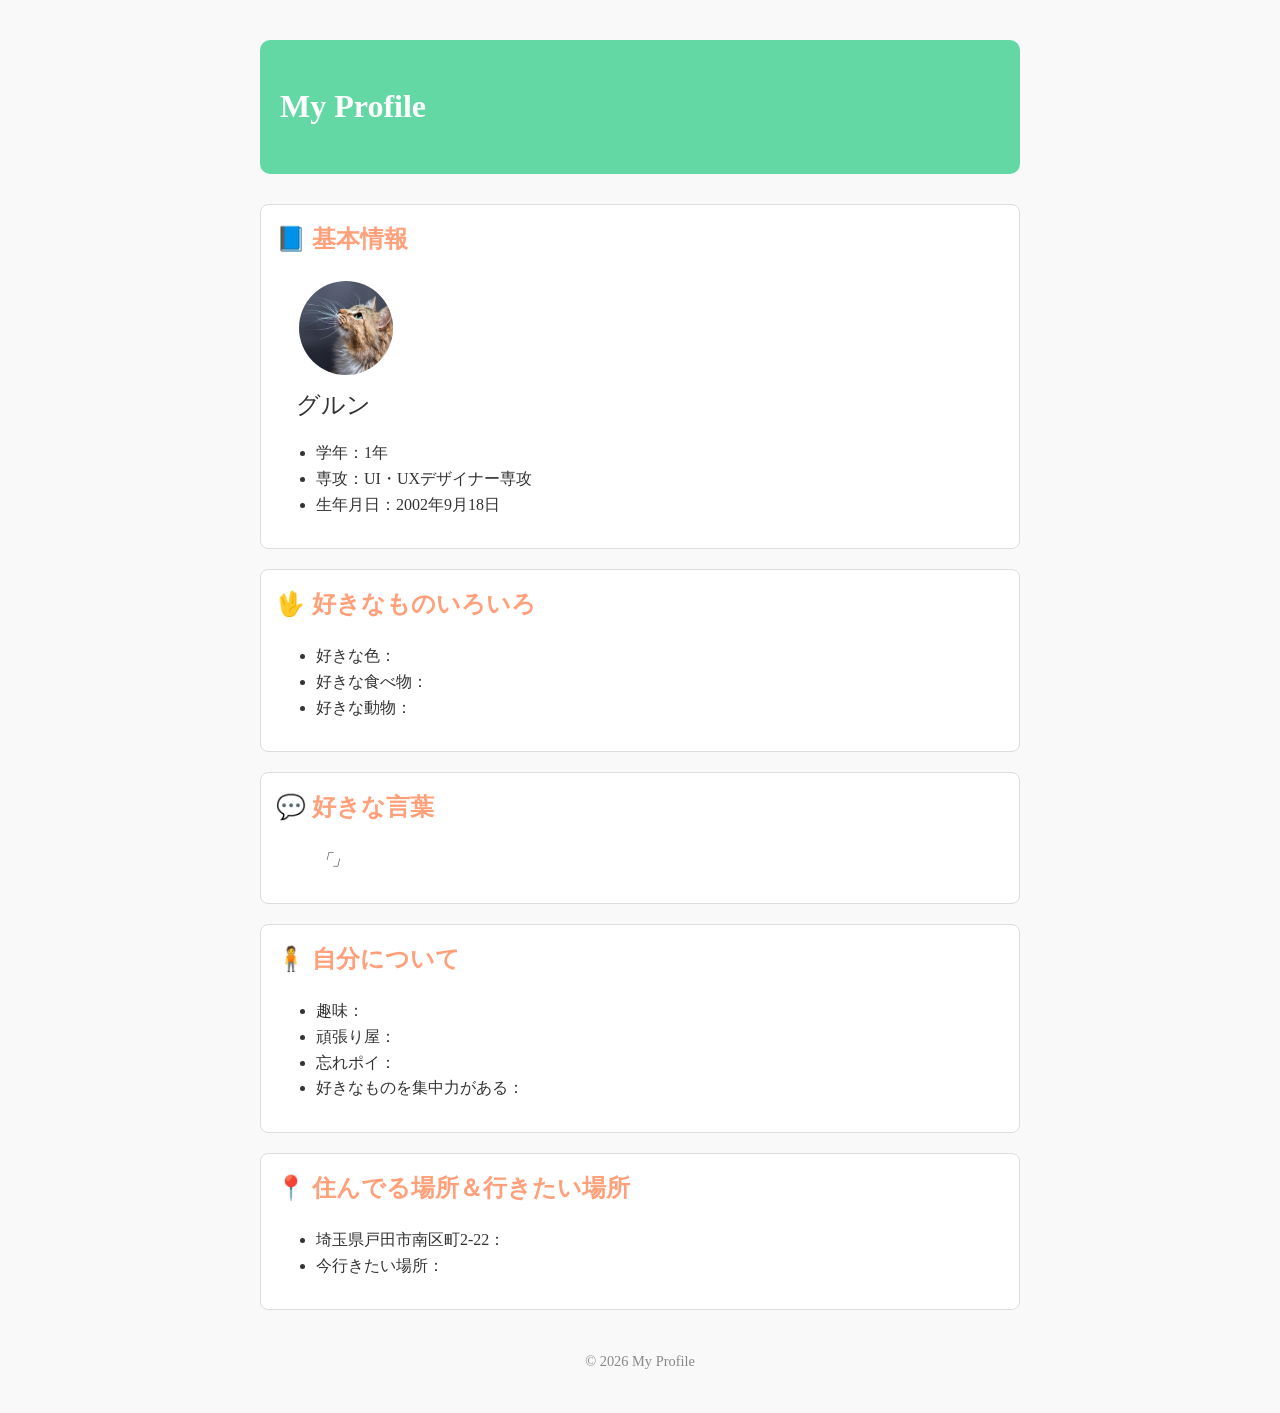
==== 20260423-hc/profile.html @ a8aaff8b "Add files via upload" ====
<!DOCTYPE html>
<html lang="ja">

<head>
    <meta charset="UTF-8">
    <title>My Profile</title>
    <link rel="stylesheet" href="profile.css">
</head>

<body>
    <div class="container">
        <header>
            <h1>My Profile</h1>
        </header>

        <section id="profile">
            <h2>📘 基本情報</h2>
            <img src="profile.jpeg" alt="プロフィール画像" class="profile-img">
            <p class="profile-name">グルン</p>
            <ul>
                <li>学年：1年</li>
                <li>専攻：UI・UXデザイナー専攻</li>
                <li>生年月日：2002年9月18日</li>
            </ul>
        </section>

        <section id="fav-things">
            <h2>🖖 好きなものいろいろ</h2>
            <ul>
                <li>好きな色：</li>
                <li>好きな食べ物：</li>
                <li>好きな動物：</li>
            </ul>
        </section>

        <section id="fav-words">
            <h2>💬 好きな言葉</h2>
            <p>「」</p>
        </section>

        <section id="about-me">
            <h2>🧍 自分について</h2>
            <ul>
                <li>趣味：</li>
                <li>頑張り屋：</li>
                <li>忘れポイ：</li>
                <li>好きなものを集中力がある：</li>
            </ul>
        </section>

        <section id="place">
            <h2>📍 住んでる場所＆行きたい場所</h2>
            <ul>
                <li>埼玉県戸田市南区町2-22：</li>
                <li>今行きたい場所：</li>
            </ul>
        </section>

        <footer>
            <p>&copy; 2026 My Profile</p>
        </footer>
    </div>
</body>

</html>
---- 20260423-hc/profile.css ----
@charset "UTF-8";
/* 文字コードをUTF-8に指定（日本語などの文字化けを防ぐ） */

* {
    box-sizing: border-box;
    /* パディングやボーダーを含めて要素のサイズを計算する */
}

body {
    /*** 任意の色を設定 ***/
    background-color: #f9f9f9;
    /* 背景色 */

    color: #333;
    /* 文字色を濃いグレーに設定（読みやすさ重視） */
    line-height: 1.6;
    /* 行間を少し広めにして読みやすくする */
    margin: 0;
    /* デフォルトのマージンをリセット */
    padding: 0;
    /* デフォルトのパディングをリセット */
}

.container {
    max-width: 800px;
    /* コンテンツの最大幅を800pxに制限 */
    margin: 40px auto;
    /* 上下に40pxの余白を、左右は中央揃え */
    padding: 0 20px;
    /* 左右に20pxの余白を追加（内部余白） */
}

header {
    /*** 任意の色を設定 ***/
    background-color: #0ac5719e;
    /* 背景色 */
    color: white;
    /* 文字色 */

    display: flex;
    /* フレックスボックスで横並びにする */
    align-items: center;
    /* 垂直方向の中央揃え */
    padding: 20px;
    /* 内側の余白を20pxに設定 */
    border-radius: 10px;
    /* 角を丸くする */
    margin-bottom: 30px;
    /* 下に30pxの余白を追加（セクション間のスペース） */
}

.profile-img {
    width: 100px;
    /* 幅を100pxに設定 */
    height: 100px;
    /* 高さを100pxに設定 */
    border-radius: 50%;
    /* 丸いプロフィール画像にする */
    object-fit: cover;
    /* 画像を枠にぴったりおさめる */
    margin-left: 20px;
    /* 左に余白をつけて見やすく */
    border: 3px solid white;
    /* 白い縁取りを追加 */
}

.profile-name {
    font-size: 1.5em;
    /* 通常の1.5倍の大きさにする */
    margin: 0 0 0 20px;
    /* 左にだけ余白を追加して画像と分離 */
}

section {
    background: white;
    /* セクション背景色 */
    border: 1px solid #ddd;
    /* 枠線 */
    border-radius: 8px;
    /* 少し角を丸める */
    padding: 15px;
    /* 内部余白を追加 */
    margin-top: 20px;
    /* 上に余白を追加して次のセクションと区切る */
}

h2 {
    /*** 任意の色を設定 ***/
    color: #ffa07a;
    /* 見出し色 */

    margin-top: 0;
    /* 見出しの上の余白をなくす（セクションとの密着防止） */
}

#fav-words p {
    font-style: italic;
    /* 引用部分を斜体にして強調 */
    margin-left: 40px;
}

footer {
    text-align: center;
    /* テキストを中央揃え */
    margin-top: 40px;
    /* 上に余白を追加（コンテンツと区切る） */
    font-size: 0.9em;
    /* フッターの文字を少し小さめに */
    color: #888;
    /* 薄いグレーで目立たせすぎない */
}
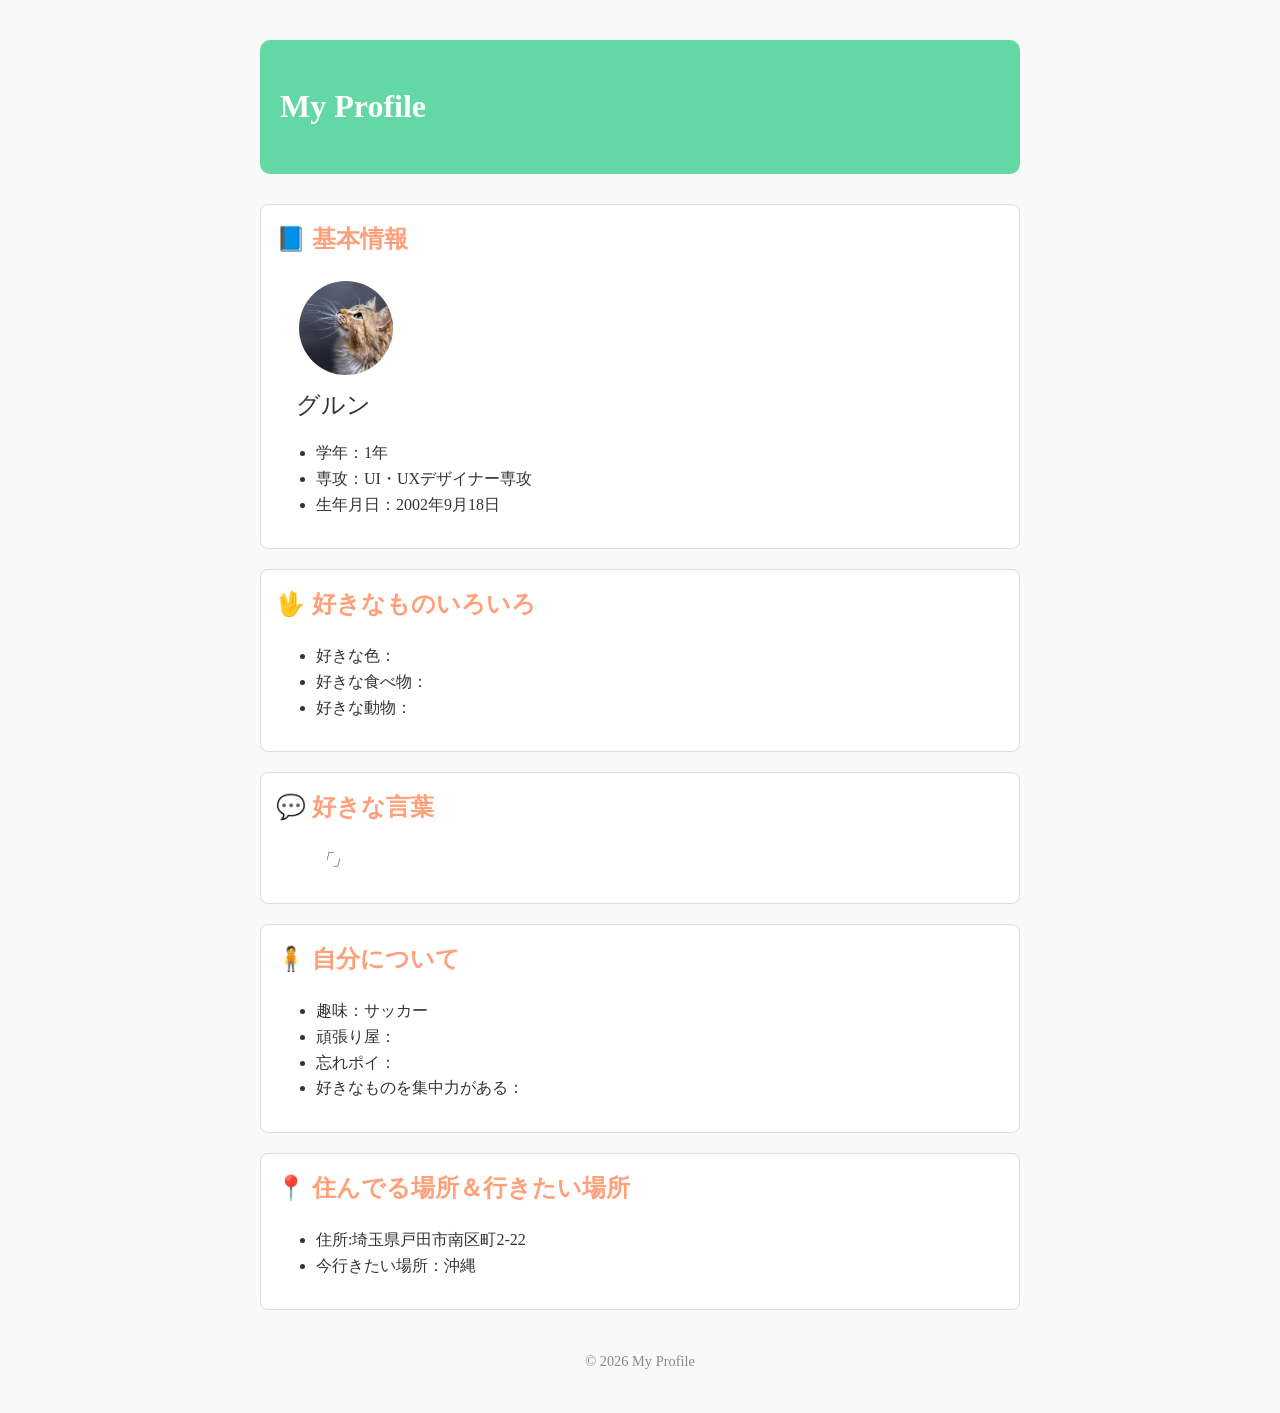
==== commit 9d814df7: "Revise profile information and add hobbies Updated personal information and added hobbies." ====
--- a/20260423-hc/profile.html
+++ b/20260423-hc/profile.html
@@ -41,7 +41,7 @@
         <section id="about-me">
             <h2>🧍 自分について</h2>
             <ul>
-                <li>趣味：</li>
+                <li>趣味：サッカー</li>
                 <li>頑張り屋：</li>
                 <li>忘れポイ：</li>
                 <li>好きなものを集中力がある：</li>
@@ -51,8 +51,8 @@
         <section id="place">
             <h2>📍 住んでる場所＆行きたい場所</h2>
             <ul>
-                <li>埼玉県戸田市南区町2-22：</li>
-                <li>今行きたい場所：</li>
+                <li>住所:埼玉県戸田市南区町2-22</li>
+                <li>今行きたい場所：沖縄</li>
             </ul>
         </section>
 
@@ -62,4 +62,4 @@
     </div>
 </body>
 
-</html>+</html>
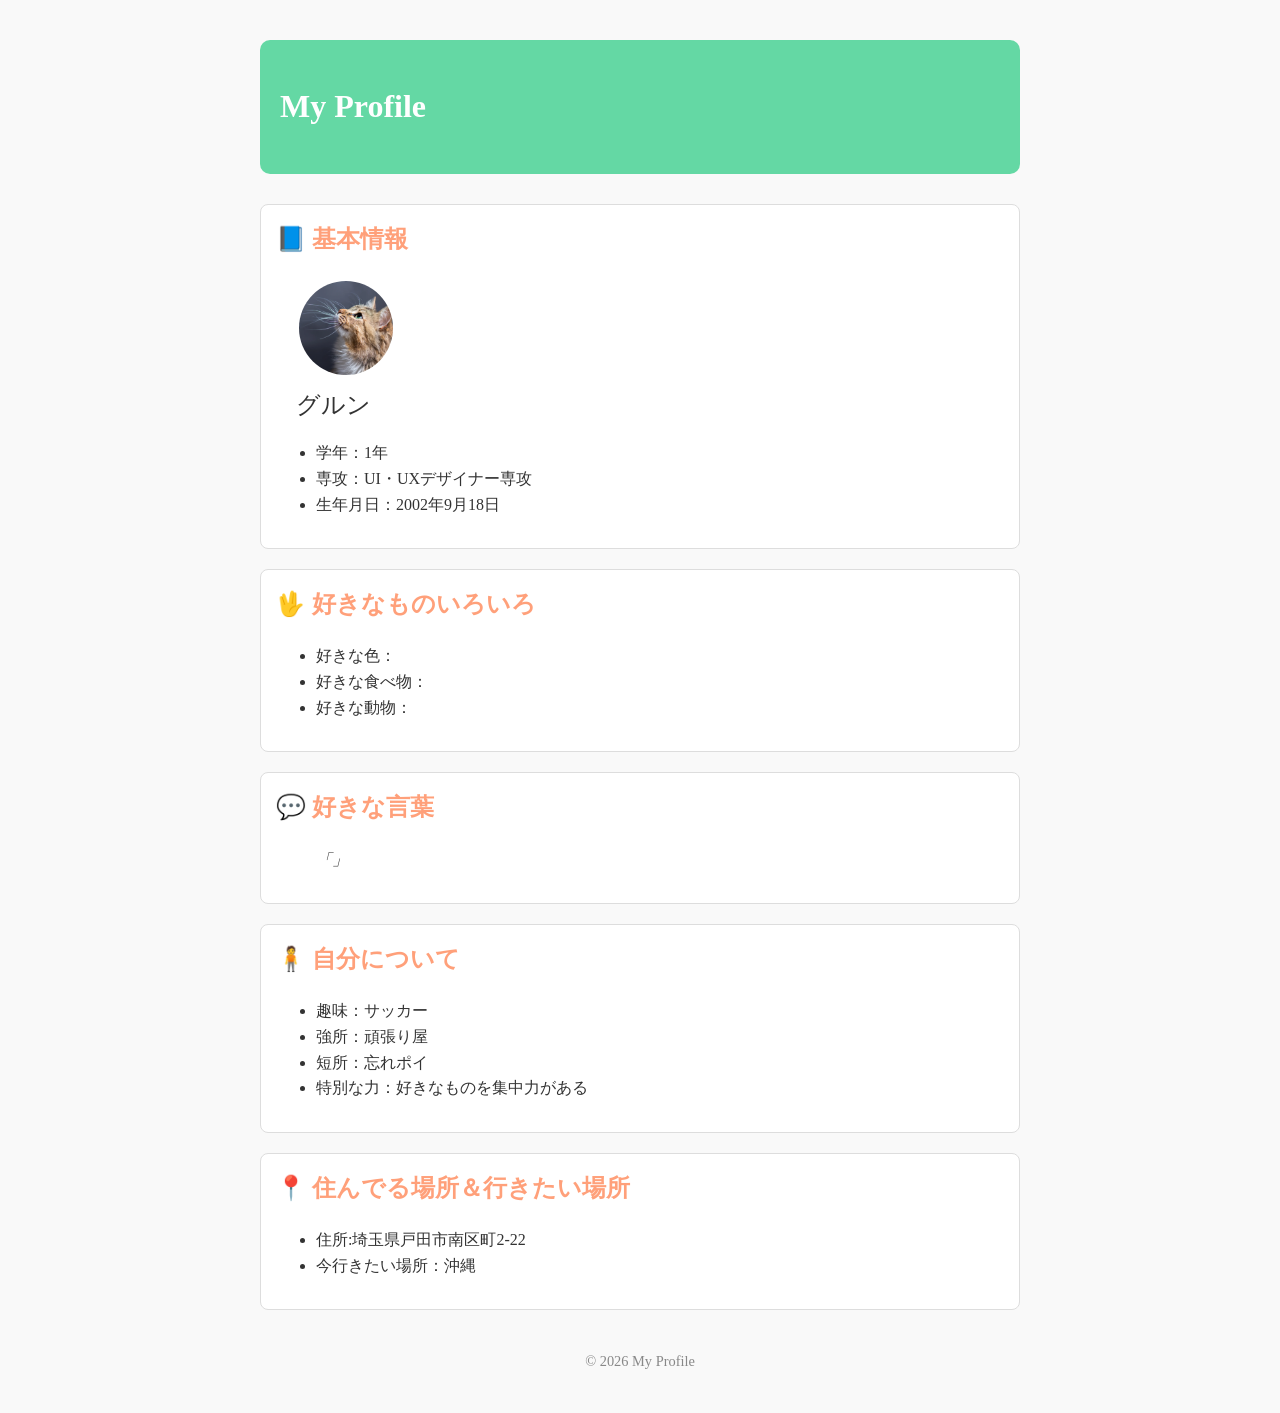
==== commit 6c19c2e0: "Update profile.html" ====
--- a/20260423-hc/profile.html
+++ b/20260423-hc/profile.html
@@ -42,9 +42,9 @@
             <h2>🧍 自分について</h2>
             <ul>
                 <li>趣味：サッカー</li>
-                <li>頑張り屋：</li>
-                <li>忘れポイ：</li>
-                <li>好きなものを集中力がある：</li>
+                <li>強所：頑張り屋</li>
+                <li>短所：忘れポイ</li>
+                <li>特別な力：好きなものを集中力がある</li>
             </ul>
         </section>
 
